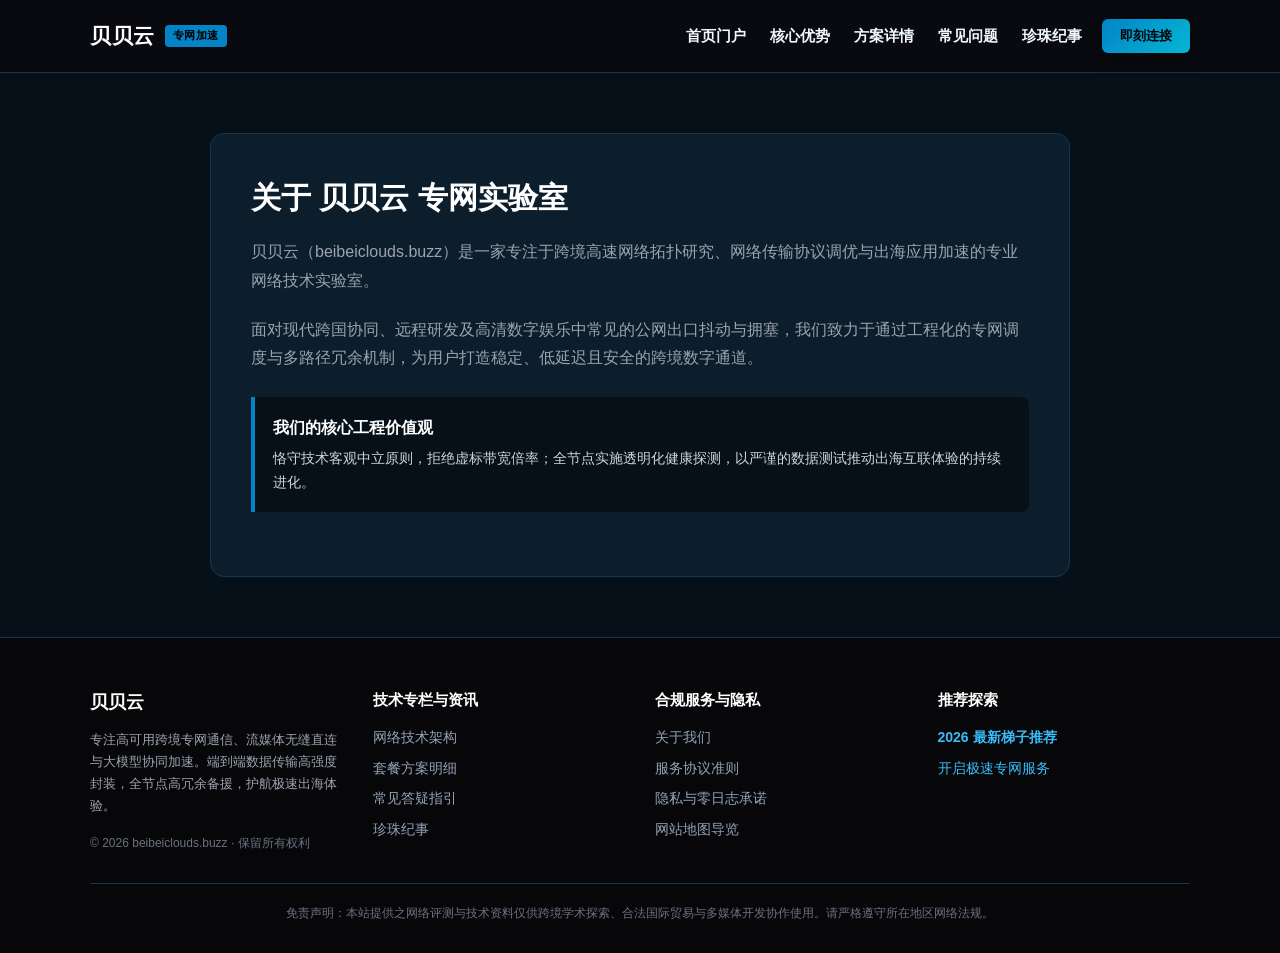
==== about.html @ 67e5f4f5 "feat: deploy beibeiclouds.buzz bespoke design, unique hero layout, card grid & SEO articles" ====
<!DOCTYPE html>
<html lang="zh-CN">
<head>
  <meta charset="UTF-8">
  <meta name="viewport" content="width=device-width, initial-scale=1.0">
  <title>关于我们 - 贝贝云 纯净海洋构想</title>
  <meta name="description" content="了解 贝贝云 团队对纯净跨洋通信的执着追求与技术中立的测试初衷。">
  <link rel="canonical" href="https://beibeiclouds.buzz/about.html">
  <link rel="stylesheet" href="style.css">
</head>
<body>
  
  <header class="navbar">
    <div class="container nav-inner">
      <a href="index.html" class="brand-logo">
        <span>贝贝云</span>
        <span class="brand-badge">专网加速</span>
      </a>
      <nav style="display:flex; align-items:center; gap:20px;">
        <ul class="nav-links">
          <li><a href="index.html">首页门户</a></li>
          <li><a href="index.html#features">核心优势</a></li>
          <li><a href="index.html#pricing">方案详情</a></li>
          <li><a href="index.html#faq">常见问题</a></li>
          <li><a href="pearl-chronicles.html">珍珠纪事</a></li>
        </ul>
        <a href="https://ww012.twilightaff.com/#/?code=A56DH1Af" class="btn-aff-cta" target="_blank" rel="nofollow" style="padding: 7px 18px; font-size: 13px;">即刻连接</a>
      </nav>
    </div>
  </header>


  <main style="padding: 60px 0;">
    <div class="container" style="max-width: 860px; background:#0c1d2c; border:1px solid #17364f; border-radius:14px; padding:40px;">
      
        <h1 style="font-size:30px; font-weight:800; color:#fff; margin-bottom:16px;">关于 贝贝云 专网实验室</h1>
        <p style="color:#9ca3af; line-height:1.8; margin-bottom:20px;">
          贝贝云（beibeiclouds.buzz）是一家专注于跨境高速网络拓扑研究、网络传输协议调优与出海应用加速的专业网络技术实验室。
        </p>
        <p style="color:#9ca3af; line-height:1.8; margin-bottom:20px;">
          面对现代跨国协同、远程研发及高清数字娱乐中常见的公网出口抖动与拥塞，我们致力于通过工程化的专网调度与多路径冗余机制，为用户打造稳定、低延迟且安全的跨境数字通道。
        </p>
        <div style="background:#061019; border-left:4px solid #0284c7; padding:18px; margin:24px 0; border-radius:0 8px 8px 0;">
          <h4 style="color:#fff; font-size:16px; margin-bottom:6px;">我们的核心工程价值观</h4>
          <p style="color:#d1d5db; font-size:14px; line-height:1.7;">
            恪守技术客观中立原则，拒绝虚标带宽倍率；全节点实施透明化健康探测，以严谨的数据测试推动出海互联体验的持续进化。
          </p>
        </div>
        
    </div>
  </main>

  
  <footer>
    <div class="container">
      <div class="footer-grid">
        <div>
          <div style="font-weight: 800; font-size: 18px; color: #fff; margin-bottom: 12px;">贝贝云</div>
          <p style="line-height: 1.7; font-size: 13px; color: #9ca3af; margin-bottom: 16px;">
            专注高可用跨境专网通信、流媒体无缝直连与大模型协同加速。端到端数据传输高强度封装，全节点高冗余备援，护航极速出海体验。
          </p>
          <div style="font-size: 12px; color: #6b7280;">© 2026 beibeiclouds.buzz · 保留所有权利</div>
        </div>
        <div>
          <h4 style="color: #fff; font-size: 15px; margin-bottom: 14px;">技术专栏与资讯</h4>
          <ul class="footer-links">
            <li><a href="index.html#features">网络技术架构</a></li>
            <li><a href="index.html#pricing">套餐方案明细</a></li>
            <li><a href="index.html#faq">常见答疑指引</a></li>
            <li><a href="pearl-chronicles.html">珍珠纪事</a></li>
          </ul>
        </div>
        <div>
          <h4 style="color: #fff; font-size: 15px; margin-bottom: 14px;">合规服务与隐私</h4>
          <ul class="footer-links">
            <li><a href="about.html">关于我们</a></li>
            <li><a href="terms.html">服务协议准则</a></li>
            <li><a href="privacy.html">隐私与零日志承诺</a></li>
            <li><a href="sitemap.html">网站地图导览</a></li>
          </ul>
        </div>
        <div>
          <h4 style="color: #fff; font-size: 15px; margin-bottom: 14px;">推荐探索</h4>
          <ul class="footer-links">

            <li><a href="https://dajichang.mom/" target="_blank" style="color: #38bdf8; font-weight: 600;">2026 最新梯子推荐</a></li>
            <li><a href="https://ww012.twilightaff.com/#/?code=A56DH1Af" target="_blank" rel="nofollow" style="color: #38bdf8;">开启极速专网服务</a></li>
    
          </ul>
        </div>
      </div>
      <div style="border-top: 1px solid #17364f; padding-top: 20px; text-align: center; font-size: 12px; color: #6b7280;">
        免责声明：本站提供之网络评测与技术资料仅供跨境学术探索、合法国际贸易与多媒体开发协作使用。请严格遵守所在地区网络法规。
      </div>
    </div>
  </footer>

</body>
</html>
---- style.css ----
/* ocean_pearl_aurora - beibeiclouds.buzz */
* { margin: 0; padding: 0; box-sizing: border-box; }
html { scroll-behavior: smooth; }
body { background-color: #061019; color: #f0f9ff; font-family: -apple-system, BlinkMacSystemFont, "Segoe UI", Roboto, "PingFang SC", "Hiragino Sans GB", "Microsoft YaHei", sans-serif; line-height: 1.6; overflow-x: hidden; position: relative; }
.container { max-width: 1140px; margin: 0 auto; padding: 0 20px; position: relative; z-index: 2; }
a { text-decoration: none; color: inherit; transition: all 0.25s ease; }

/* Navbar */
.navbar { background: rgba(10, 10, 16, 0.92); backdrop-filter: blur(16px); border-bottom: 1.5px solid #17364f; position: sticky; top: 0; z-index: 100; }
.nav-inner { display: flex; align-items: center; justify-content: space-between; height: 72px; }
.brand-logo { display: flex; align-items: center; gap: 10px; font-weight: 900; font-size: 21px; color: #fff; letter-spacing: 0.5px; }
.brand-badge { background: #0284c7; color: #000; font-size: 11px; padding: 2px 8px; border-radius: 4px; font-weight: 800; text-transform: uppercase; }
.nav-links { display: flex; gap: 24px; align-items: center; list-style: none; font-size: 15px; font-weight: 600; }
.nav-links a:hover { color: #38bdf8; }

/* Hero Base */
.hero-section { padding: 75px 0 65px; position: relative; overflow: hidden; }
.hero-tag { display: inline-block; background: rgba(255, 255, 255, 0.08); color: #38bdf8; border: 1px solid #0284c7; padding: 5px 14px; border-radius: 6px; font-size: 13px; font-weight: 700; margin-bottom: 18px; }
.hero-title { font-size: 38px; line-height: 1.25; font-weight: 900; color: #fff; margin-bottom: 18px; }
.hero-title-highlight { color: #38bdf8; }
.hero-desc { font-size: 16px; color: #94a3b8; line-height: 1.7; margin-bottom: 28px; }
.hero-actions { display: flex; gap: 16px; align-items: center; flex-wrap: wrap; margin-bottom: 24px; }
.btn-aff-cta { display: inline-flex; align-items: center; justify-content: center; padding: 13px 32px; font-weight: 800; font-size: 15px; border-radius: 6px; background: linear-gradient(135deg, #0284c7, #06b6d4); color: #000; box-shadow: 0 4px 20px rgba(0, 0, 0, 0.4); }
.btn-aff-cta:hover { transform: translateY(-2px); }
.btn-tizi-dofollow { display: inline-flex; align-items: center; justify-content: center; padding: 12px 26px; font-weight: 700; font-size: 15px; border-radius: 6px; border: 1.5px solid #17364f; background: #0c1d2c; color: #38bdf8; }
.btn-tizi-dofollow:hover { border-color: #38bdf8; }

/* Features */
.features-grid { display: grid; grid-template-columns: repeat(auto-fit, minmax(260px, 1fr)); gap: 24px; }
.feature-card { background: #0c1d2c; border: 1px solid #17364f; border-radius: 12px; padding: 26px; transition: transform 0.25s ease, border-color 0.25s ease; }
.feature-card:hover { transform: translateY(-4px); border-color: #0284c7; }
.feature-icon { font-size: 28px; margin-bottom: 14px; display: inline-block; }
.feature-title { font-size: 18px; font-weight: 700; color: #fff; margin-bottom: 8px; }
.feature-desc { font-size: 14px; color: #94a3b8; line-height: 1.65; }

/* Pricing */
.pricing-section { padding: 70px 0; background: #061019; }
.pricing-grid { display: grid; grid-template-columns: repeat(auto-fit, minmax(280px, 1fr)); gap: 28px; }
.price-card { background: #0c1d2c; border: 1px solid #17364f; border-radius: 14px; padding: 32px 24px; position: relative; display: flex; flex-direction: column; text-align: center; }
.price-card.featured { border-color: #0284c7; box-shadow: 0 0 25px rgba(0, 0, 0, 0.3); }
.price-tag { font-size: 36px; font-weight: 800; color: #fff; margin: 16px 0; }
.price-tag span { font-size: 14px; font-weight: 400; color: #94a3b8; }
.price-features { list-style: none; margin: 20px 0; text-align: left; font-size: 14px; color: #cbd5e1; line-height: 2; }
.price-features li::before { content: "⚡ "; color: #38bdf8; }

/* Footer */
footer { background: #07070a; border-top: 1px solid #17364f; padding: 50px 0 30px; font-size: 14px; color: #94a3b8; position: relative; z-index: 2; }
.footer-grid { display: grid; grid-template-columns: repeat(auto-fit, minmax(200px, 1fr)); gap: 30px; margin-bottom: 30px; }
.footer-links { list-style: none; display: flex; flex-direction: column; gap: 8px; }
.footer-links a:hover { color: #fff; }

@media(max-width: 868px) {
  .hero-grid { grid-template-columns: 1fr !important; text-align: center; }
  .hero-actions { justify-content: center; }
  .nav-links { display: none; }
}

/* Layout: Text Left (1.15fr), Graphic Right (0.85fr) */
.hero-grid { display: grid; grid-template-columns: 1.15fr 0.85fr; gap: 40px; align-items: center; }

/* Article Card Grid & Hover Effects */
.article-card { transition: transform 0.25s ease, box-shadow 0.25s ease, border-color 0.25s ease; }
.article-card:hover { transform: translateY(-4px); border-color: #0284c7 !important; box-shadow: 0 10px 25px rgba(0,0,0,0.25) !important; }
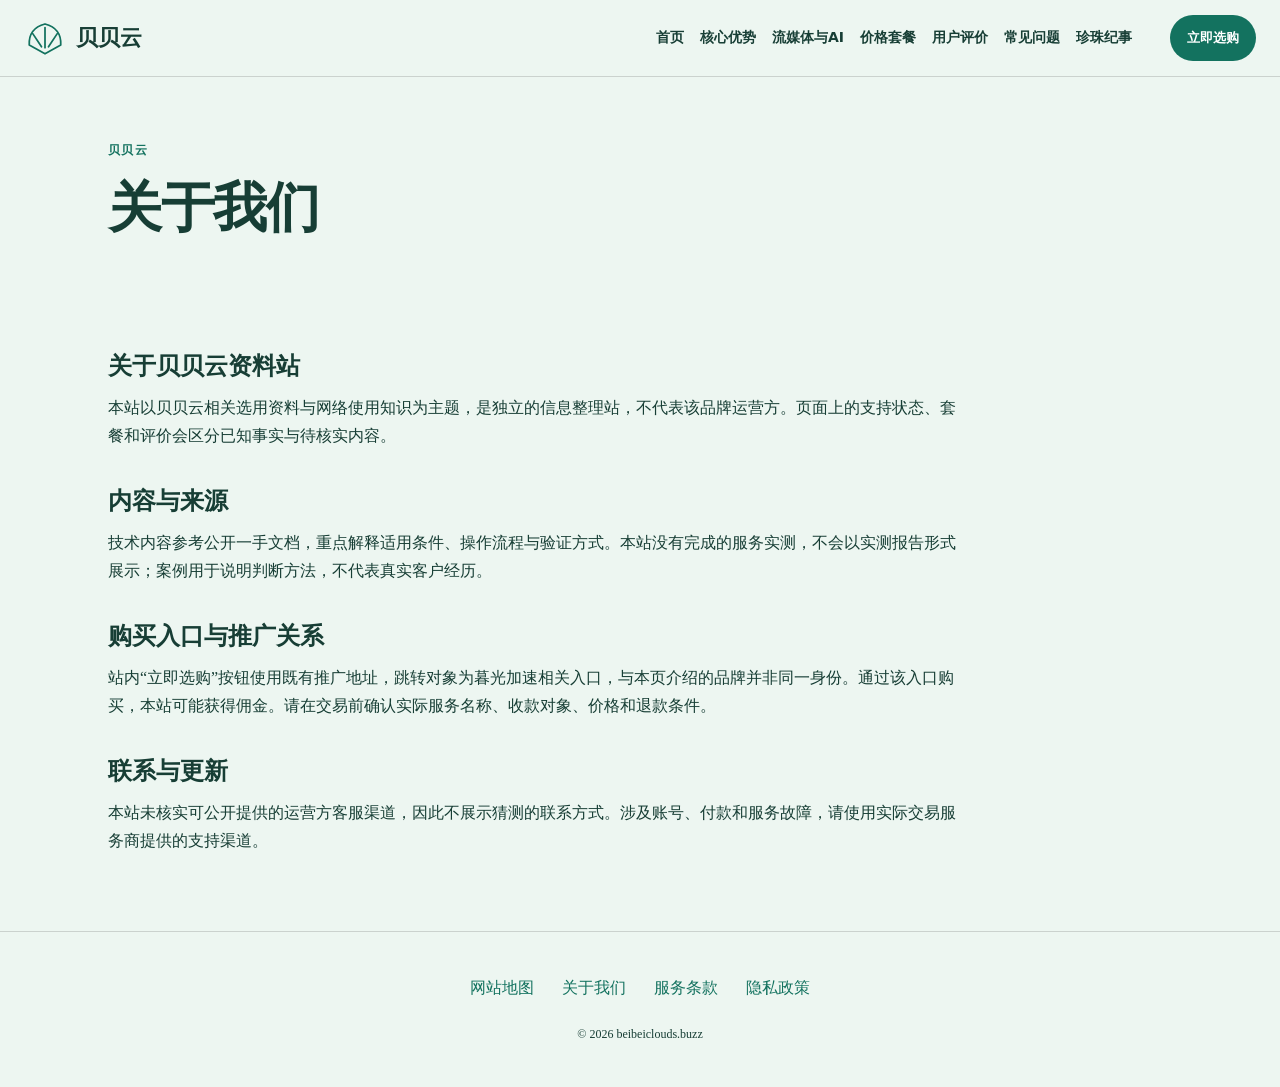
==== commit ae47b6cb: "Update layout: single-row nav, prominent hyperlinks, clickable cards, remove menu suffix" ====
--- a/about.html
+++ b/about.html
@@ -1,99 +1,2 @@
 <!DOCTYPE html>
-<html lang="zh-CN">
-<head>
-  <meta charset="UTF-8">
-  <meta name="viewport" content="width=device-width, initial-scale=1.0">
-  <title>关于我们 - 贝贝云 纯净海洋构想</title>
-  <meta name="description" content="了解 贝贝云 团队对纯净跨洋通信的执着追求与技术中立的测试初衷。">
-  <link rel="canonical" href="https://beibeiclouds.buzz/about.html">
-  <link rel="stylesheet" href="style.css">
-</head>
-<body>
-  
-  <header class="navbar">
-    <div class="container nav-inner">
-      <a href="index.html" class="brand-logo">
-        <span>贝贝云</span>
-        <span class="brand-badge">专网加速</span>
-      </a>
-      <nav style="display:flex; align-items:center; gap:20px;">
-        <ul class="nav-links">
-          <li><a href="index.html">首页门户</a></li>
-          <li><a href="index.html#features">核心优势</a></li>
-          <li><a href="index.html#pricing">方案详情</a></li>
-          <li><a href="index.html#faq">常见问题</a></li>
-          <li><a href="pearl-chronicles.html">珍珠纪事</a></li>
-        </ul>
-        <a href="https://ww012.twilightaff.com/#/?code=A56DH1Af" class="btn-aff-cta" target="_blank" rel="nofollow" style="padding: 7px 18px; font-size: 13px;">即刻连接</a>
-      </nav>
-    </div>
-  </header>
-
-
-  <main style="padding: 60px 0;">
-    <div class="container" style="max-width: 860px; background:#0c1d2c; border:1px solid #17364f; border-radius:14px; padding:40px;">
-      
-        <h1 style="font-size:30px; font-weight:800; color:#fff; margin-bottom:16px;">关于 贝贝云 专网实验室</h1>
-        <p style="color:#9ca3af; line-height:1.8; margin-bottom:20px;">
-          贝贝云（beibeiclouds.buzz）是一家专注于跨境高速网络拓扑研究、网络传输协议调优与出海应用加速的专业网络技术实验室。
-        </p>
-        <p style="color:#9ca3af; line-height:1.8; margin-bottom:20px;">
-          面对现代跨国协同、远程研发及高清数字娱乐中常见的公网出口抖动与拥塞，我们致力于通过工程化的专网调度与多路径冗余机制，为用户打造稳定、低延迟且安全的跨境数字通道。
-        </p>
-        <div style="background:#061019; border-left:4px solid #0284c7; padding:18px; margin:24px 0; border-radius:0 8px 8px 0;">
-          <h4 style="color:#fff; font-size:16px; margin-bottom:6px;">我们的核心工程价值观</h4>
-          <p style="color:#d1d5db; font-size:14px; line-height:1.7;">
-            恪守技术客观中立原则，拒绝虚标带宽倍率；全节点实施透明化健康探测，以严谨的数据测试推动出海互联体验的持续进化。
-          </p>
-        </div>
-        
-    </div>
-  </main>
-
-  
-  <footer>
-    <div class="container">
-      <div class="footer-grid">
-        <div>
-          <div style="font-weight: 800; font-size: 18px; color: #fff; margin-bottom: 12px;">贝贝云</div>
-          <p style="line-height: 1.7; font-size: 13px; color: #9ca3af; margin-bottom: 16px;">
-            专注高可用跨境专网通信、流媒体无缝直连与大模型协同加速。端到端数据传输高强度封装，全节点高冗余备援，护航极速出海体验。
-          </p>
-          <div style="font-size: 12px; color: #6b7280;">© 2026 beibeiclouds.buzz · 保留所有权利</div>
-        </div>
-        <div>
-          <h4 style="color: #fff; font-size: 15px; margin-bottom: 14px;">技术专栏与资讯</h4>
-          <ul class="footer-links">
-            <li><a href="index.html#features">网络技术架构</a></li>
-            <li><a href="index.html#pricing">套餐方案明细</a></li>
-            <li><a href="index.html#faq">常见答疑指引</a></li>
-            <li><a href="pearl-chronicles.html">珍珠纪事</a></li>
-          </ul>
-        </div>
-        <div>
-          <h4 style="color: #fff; font-size: 15px; margin-bottom: 14px;">合规服务与隐私</h4>
-          <ul class="footer-links">
-            <li><a href="about.html">关于我们</a></li>
-            <li><a href="terms.html">服务协议准则</a></li>
-            <li><a href="privacy.html">隐私与零日志承诺</a></li>
-            <li><a href="sitemap.html">网站地图导览</a></li>
-          </ul>
-        </div>
-        <div>
-          <h4 style="color: #fff; font-size: 15px; margin-bottom: 14px;">推荐探索</h4>
-          <ul class="footer-links">
-
-            <li><a href="https://dajichang.mom/" target="_blank" style="color: #38bdf8; font-weight: 600;">2026 最新梯子推荐</a></li>
-            <li><a href="https://ww012.twilightaff.com/#/?code=A56DH1Af" target="_blank" rel="nofollow" style="color: #38bdf8;">开启极速专网服务</a></li>
-    
-          </ul>
-        </div>
-      </div>
-      <div style="border-top: 1px solid #17364f; padding-top: 20px; text-align: center; font-size: 12px; color: #6b7280;">
-        免责声明：本站提供之网络评测与技术资料仅供跨境学术探索、合法国际贸易与多媒体开发协作使用。请严格遵守所在地区网络法规。
-      </div>
-    </div>
-  </footer>
-
-</body>
-</html>
+<html lang="zh-CN"><head><meta charset="UTF-8"><meta name="viewport" content="width=device-width,initial-scale=1"><title>关于我们｜贝贝云·珍珠纪事</title><meta name="description" content="珍珠纪事的关于我们：说明贝贝云资料整理、内容使用与第三方服务边界。"><meta name="keywords" content="贝贝云,关于我们,珍珠纪事,网络使用指南"><link rel="canonical" href="https://beibeiclouds.buzz/about.html"><meta property="og:type" content="website"><meta property="og:title" content="关于我们｜贝贝云·珍珠纪事"><meta property="og:description" content="珍珠纪事的关于我们：说明贝贝云资料整理、内容使用与第三方服务边界。"><meta property="og:url" content="https://beibeiclouds.buzz/about.html"><meta property="og:image" content="https://beibeiclouds.buzz/share.png"><meta property="og:locale" content="zh_CN"><link rel="icon" href="favicon.svg" type="image/svg+xml"><link rel="stylesheet" href="style.css"><script defer src="menu.js"></script><script type="application/ld+json">{"@context": "https://schema.org", "@type": "WebPage", "name": "关于我们｜贝贝云·珍珠纪事", "url": "https://beibeiclouds.buzz/about.html", "description": "珍珠纪事的关于我们：说明贝贝云资料整理、内容使用与第三方服务边界。", "inLanguage": "zh-CN"}</script></head><body class="site-0 hero-B review-0 faq-0 nav-0"><header class="site-header"><div class="nav-wrap"><a class="brand" href="index.html"><svg class="brand-mark" viewBox="0 0 48 48" aria-hidden="true"><path d="M6 32Q5 13 24 8Q43 13 42 32L24 42Z M24 12V35 M10 19L20 34 M38 19L28 34" fill="none" stroke="currentColor" stroke-width="2" stroke-linecap="round" stroke-linejoin="round"/></svg><span>贝贝云</span></a><nav id="site-menu" aria-label="主导航"><a href="index.html">首页</a><a href="index.html#features">核心优势</a><a href="index.html#streaming">流媒体与AI</a><a href="index.html#pricing">价格套餐</a><a href="index.html#testimonials">用户评价</a><a href="index.html#faq">常见问题</a><a href="pearl-chronicles.html">珍珠纪事</a></nav><div class="nav-actions"><a class="button compact" href="https://ww012.twilightaff.com/#/?code=A56DH1Af" target="_blank" rel="sponsored nofollow noopener">立即选购</a><button type="button" class="menu-toggle" aria-label="切换主导航菜单" aria-controls="site-menu" aria-expanded="false"><span></span><span></span></button></div></div></header><main class="site-main"><header class="page-heading"><span class="eyebrow">贝贝云</span><h1>关于我们</h1></header><div class="prose"><h2>关于贝贝云资料站</h2><p>本站以贝贝云相关选用资料与网络使用知识为主题，是独立的信息整理站，不代表该品牌运营方。页面上的支持状态、套餐和评价会区分已知事实与待核实内容。</p><h2>内容与来源</h2><p>技术内容参考公开一手文档，重点解释适用条件、操作流程与验证方式。本站没有完成的服务实测，不会以实测报告形式展示；案例用于说明判断方法，不代表真实客户经历。</p><h2>购买入口与推广关系</h2><p>站内“立即选购”按钮使用既有推广地址，跳转对象为暮光加速相关入口，与本页介绍的品牌并非同一身份。通过该入口购买，本站可能获得佣金。请在交易前确认实际服务名称、收款对象、价格和退款条件。</p><h2>联系与更新</h2><p>本站未核实可公开提供的运营方客服渠道，因此不展示猜测的联系方式。涉及账号、付款和服务故障，请使用实际交易服务商提供的支持渠道。</p></div></main><footer class="site-footer"><nav aria-label="页脚导航"><a href="sitemap.html">网站地图</a><a href="about.html">关于我们</a><a href="terms.html">服务条款</a><a href="privacy.html">隐私政策</a></nav><p>© 2026 beibeiclouds.buzz</p></footer></body></html>
--- a/style.css
+++ b/style.css
@@ -1,63 +1,187 @@
-/* ocean_pearl_aurora - beibeiclouds.buzz */
-* { margin: 0; padding: 0; box-sizing: border-box; }
-html { scroll-behavior: smooth; }
-body { background-color: #061019; color: #f0f9ff; font-family: -apple-system, BlinkMacSystemFont, "Segoe UI", Roboto, "PingFang SC", "Hiragino Sans GB", "Microsoft YaHei", sans-serif; line-height: 1.6; overflow-x: hidden; position: relative; }
-.container { max-width: 1140px; margin: 0 auto; padding: 0 20px; position: relative; z-index: 2; }
-a { text-decoration: none; color: inherit; transition: all 0.25s ease; }
+:root{--bg:#edf6f1;--ink:#173e35;--accent:#13725f;--panel:#ffffff70;--line:#00000025;--button-ink:#ffffff;--font:Georgia,"Noto Serif SC","Songti SC",SimSun,serif;--width:1120px;--radius:28px;}
+*{box-sizing:border-box}html{scroll-behavior:smooth}body{margin:0;background:var(--bg);color:var(--ink);font-family:var(--font);line-height:1.75}a{color:var(--accent);text-decoration-thickness:1px;text-underline-offset:4px}a:visited{color:var(--accent)}a:hover{text-decoration:underline}button,a{-webkit-tap-highlight-color:transparent}button{font:inherit}a:focus-visible,button:focus-visible,summary:focus-visible{outline:3px solid var(--accent);outline-offset:5px}svg{max-width:100%}h1,h2,h3,p{margin-top:0}h1{font-size:clamp(30px,4.2vw,58px);line-height:1.2;letter-spacing:-.025em;max-width:19ch}h2{font-size:clamp(25px,3vw,38px);line-height:1.3;margin-bottom:12px}h3{font-size:19px;line-height:1.5}p{overflow-wrap:anywhere}img{max-width:100%;height:auto}.site-header{position:sticky;top:0;z-index:20;background:var(--bg);border-bottom:1px solid var(--line)}.nav-wrap{max-width:1440px;padding:15px 24px;margin:auto;display:flex;align-items:center;gap:24px}.brand{color:var(--ink)!important;display:flex;align-items:center;gap:10px;font-weight:800;white-space:nowrap;text-decoration:none;font-size:22px}.brand-mark{width:42px;height:42px;color:var(--accent)}#site-menu{display:flex;gap:17px;margin-left:auto;align-items:center}#site-menu a{font:600 13px/1.4 system-ui,sans-serif;text-decoration:none;color:var(--ink);white-space:nowrap}#site-menu a:hover{color:var(--accent)}.nav-actions{display:flex;align-items:center;gap:10px;margin-left:auto}.button{display:inline-flex;align-items:center;justify-content:center;background:var(--accent);color:var(--button-ink)!important;padding:13px 24px;border-radius:var(--radius);font:700 15px/1.5 system-ui,sans-serif;text-decoration:none;min-height:46px;white-space:nowrap}.button:hover{filter:brightness(.94);text-decoration:none}.compact{font-size:13px;padding:10px 17px}.menu-toggle{display:none;width:44px;height:44px;border:1px solid var(--line);background:transparent;border-radius:8px;color:var(--ink);align-items:center;justify-content:center;flex-direction:column;gap:6px}.menu-toggle span{display:block;width:20px;height:2px;background:currentColor}.site-main{max-width:var(--width);margin:auto;padding:0 28px;position:relative;z-index:1}.hero-section{min-height:600px;padding:72px 0;display:grid;grid-template-columns:1.1fr .9fr;gap:52px;align-items:center}.hero-intro{font-size:18px;max-width:40em}.eyebrow{display:block;color:var(--accent);font:700 12px/1.6 system-ui,sans-serif;letter-spacing:.12em;margin-bottom:16px}.hero-actions{display:flex;gap:24px;align-items:center;flex-wrap:wrap;margin-top:30px}.text-button{font-weight:700;min-height:44px;display:inline-flex;align-items:center}.hero-art{min-width:0;width:100%;display:flex;justify-content:center;align-items:center;animation:art-sway 9s ease-in-out infinite}.hero-art>svg{width:100%;height:auto!important;aspect-ratio:13/11;max-height:460px!important}.hero-A .hero-art{grid-column:1;grid-row:1}.hero-A .hero-copy{grid-column:2}.hero-C .hero-section{grid-template-columns:1fr;text-align:center;gap:28px;padding-bottom:40px}.hero-C h1,.hero-C .hero-intro{margin-left:auto;margin-right:auto}.hero-C .hero-actions{justify-content:center}.hero-C .hero-art{width:min(660px,100%);margin:auto}.hero-D .hero-section{display:block;text-align:center;min-height:620px;padding-top:130px}.hero-D h1,.hero-D .hero-intro{margin-left:auto;margin-right:auto}.hero-D .hero-actions{justify-content:center}.hero-D .hero-section>.hero-art{display:none}.site-art{position:fixed;inset:70px 0 0;pointer-events:none;z-index:0;display:flex;align-items:center;justify-content:center;opacity:.15;animation:art-sway 12s ease-in-out infinite}.site-art>svg{width:85vw;height:80vh!important;max-height:none!important}.section{padding:70px 0;border-top:1px solid var(--line);scroll-margin-top:100px}.section-heading{margin-bottom:32px}.section-intro{max-width:750px;margin-bottom:26px}.features{display:grid;gap:24px}.feature{display:flex;gap:20px;padding:24px;border:1px solid var(--line);border-radius:var(--radius);background:var(--panel)}.feature>svg{width:46px;height:46px;flex-shrink:0;color:var(--accent)}.feature p{margin-bottom:0}.features.tiles{grid-template-columns:repeat(2,minmax(0,1fr))}.features.rail{grid-template-columns:repeat(4,minmax(0,1fr))}.features.rail .feature{display:block;padding:22px 18px}.features.rail .feature svg{margin-bottom:14px}.features.list .feature{border-width:0 0 1px;border-radius:0;background:transparent}.features.list{grid-template-columns:1fr}.features.list .feature>div{display:grid;grid-template-columns:220px 1fr;gap:28px}.use-cases{display:grid;gap:24px}.use-cases.columns{grid-template-columns:repeat(3,minmax(0,1fr))}.use-case{padding:28px;background:var(--panel);border-radius:var(--radius);position:relative;border:1px solid var(--line)}.use-cases.rows .use-case{display:grid;grid-template-columns:50px 170px 1fr;gap:12px 24px;align-items:start}.use-cases.rows .use-case>p:not(.platforms),.use-cases.rows .status{grid-column:3}.use-cases.steps .use-case:nth-child(2){margin-left:7%}.use-cases.steps .use-case:nth-child(3){margin-left:14%}.item-no,.review-mark{color:var(--accent);font-size:26px;font-weight:700}.platforms{font-size:14px;color:var(--accent)}.status{font-size:12px;border-top:1px solid var(--line);padding-top:10px;display:block}.plans{display:grid;gap:22px}.plans.cards{grid-template-columns:repeat(3,minmax(0,1fr))}.plan{padding:28px;border:1px solid var(--line);border-radius:var(--radius);background:var(--panel)}.price-value{font-size:24px;font-weight:700;color:var(--accent)}dl{margin:20px 0}dl>div{display:flex;justify-content:space-between;gap:12px;padding:10px 0;border-bottom:1px solid var(--line);font-size:14px}dd{margin:0}.plans.table .plan{display:grid;grid-template-columns:1fr 1fr 2fr;gap:8px 24px;align-items:center}.plans.table .plan>h3{grid-column:1}.plans.table .price-value{grid-column:2;grid-row:1/3}.plans.table dl{grid-column:3;grid-row:1/4;margin:0}.plans.table .small{grid-column:1/3}.small{font-size:12px;opacity:.8}.reviews{display:grid;grid-template-columns:repeat(3,minmax(0,1fr));gap:28px}.review{padding:28px 0;border-top:3px solid var(--accent)}.review h3{margin-top:16px}.faq-list{max-width:900px}.faq-list details{padding:18px 0;border-bottom:1px solid var(--line)}summary{cursor:pointer;font-weight:700;padding-right:20px}details p{margin:16px 0 4px;max-width:75ch}.site-footer{position:relative;z-index:1;padding:42px 24px;border-top:1px solid var(--line);background:var(--bg);text-align:center}.site-footer nav{display:flex;gap:28px;justify-content:center;flex-wrap:wrap}.site-footer p{font-size:12px;margin:22px 0 0}.page-heading{padding:64px 0 38px}.page-heading h1{max-width:25ch}.article-list{display:grid;gap:28px;padding-bottom:70px;counter-reset:stories}.article-card{border:1px solid var(--line);background:var(--panel);border-radius:var(--radius);padding:30px;counter-increment:stories;position:relative}.article-card::before{content:counter(stories,decimal-leading-zero);display:block;font-size:26px;color:var(--accent);margin-bottom:16px}.article-card h2{font-size:23px}.article-card p{margin-bottom:20px}.article-list.split{grid-template-columns:repeat(2,minmax(0,1fr))}.article-list.stack{grid-template-columns:1fr}.article-list.stack .article-card{display:grid;grid-template-columns:64px 1fr 1fr;gap:20px}.article-list.stack .article-card a{grid-column:2}.article-list.mosaic{grid-template-columns:repeat(3,minmax(0,1fr))}.article-list.mosaic .article-card:first-child{grid-column:span 2}.article-page{max-width:850px;margin:auto;padding:56px 0 80px}.article-page h1{max-width:100%;font-size:clamp(28px,3.5vw,44px)}.article-page .lead{font-size:18px;padding-bottom:24px;border-bottom:1px solid var(--line)}.article-body h2{font-size:25px;margin:40px 0 18px}.article-body p{font-size:17px;line-height:1.95;margin-bottom:20px}.article-body a,.article-body a:visited{color:var(--accent);font-weight:700}.sources{margin-top:40px;padding-top:20px;border-top:1px solid var(--line);font-size:12px}.sources p{overflow-wrap:anywhere}.prose{max-width:850px;padding-bottom:60px}.prose h2{font-size:24px;margin-top:36px}.map-links{list-style:none;padding:0;display:grid;gap:14px}.site-0 .section-heading,.site-6 .section-heading,.site-12 .section-heading{border-left:5px solid var(--accent);padding-left:22px}.site-1 .section-heading,.site-7 .section-heading,.site-13 .section-heading{text-align:center}.site-2 .section-heading,.site-8 .section-heading,.site-14 .section-heading{display:flex;align-items:baseline;gap:30px;flex-wrap:wrap}.site-3 .section,.site-9 .section,.site-15 .section{border-top-width:3px}.site-4 .feature,.site-10 .feature,.site-16 .feature{border-inline-start:5px solid var(--accent)}.site-5 .use-case,.site-11 .use-case,.site-17 .use-case{border-top:4px solid var(--accent)}@keyframes art-sway{0%,100%{transform:translateY(0)}50%{transform:translateY(-8px)}}
+@media(max-width:1240px){#site-menu{display:none;position:absolute;left:0;right:0;top:100%;padding:22px;background:var(--bg);border-bottom:1px solid var(--line);box-shadow:0 12px 20px #0001;margin:0;flex-direction:column;align-items:stretch;gap:0}#site-menu.is-open{display:flex}#site-menu a{padding:12px}.menu-toggle{display:flex}.features.rail{grid-template-columns:repeat(2,minmax(0,1fr))}.nav-wrap{position:relative}.nav-actions{margin-left:auto}}
+@media(max-width:768px){.site-main{padding:0 22px}.hero-section,.hero-A .hero-section{grid-template-columns:1fr;gap:24px;padding:42px 0;min-height:0}.hero-A .hero-copy,.hero-A .hero-art{grid-column:auto;grid-row:auto}.hero-A .hero-copy{order:0}.hero-A .hero-art{order:1}.hero-art>svg{max-height:340px!important}.hero-D .hero-section{padding:75px 0;min-height:520px}.hero-intro{font-size:16px}.hero-copy h1{max-width:21ch}.section{padding:48px 0}.features.tiles,.features.rail,.use-cases.columns,.plans.cards,.reviews,.article-list.split,.article-list.mosaic{grid-template-columns:1fr}.features.list .feature>div{display:block}.features.rail .feature{display:flex}.use-cases.rows .use-case{display:block}.use-cases.steps .use-case:nth-child(n){margin-left:0}.plans.table .plan{display:block}.article-list.mosaic .article-card:first-child{grid-column:auto}.article-list.stack .article-card{display:block}.page-heading{padding-top:40px}.article-page{padding-top:38px}.article-body p{font-size:16px}.nav-wrap{padding:12px 16px;gap:12px}.brand{font-size:19px;gap:7px}.brand-mark{width:32px;height:32px}.compact{padding:10px 12px;font-size:12px}.site-footer nav{gap:14px 24px}.site-art{opacity:.09}.section-heading{display:block!important}}
+@media(max-width:360px){.site-main{padding:0 16px}.nav-wrap{padding:10px 12px}.brand-mark{width:28px}.brand{font-size:17px}.nav-actions{gap:7px}.compact{padding:9px}.menu-toggle{width:38px;height:40px}.hero-actions{gap:18px}.feature,.plan,.use-case,.article-card{padding:21px}.hero-copy h1{font-size:29px}}
+@media(prefers-reduced-motion:reduce){html{scroll-behavior:auto}*,*::before,*::after{animation:none!important;transition:none!important}}
 
-/* Navbar */
-.navbar { background: rgba(10, 10, 16, 0.92); backdrop-filter: blur(16px); border-bottom: 1.5px solid #17364f; position: sticky; top: 0; z-index: 100; }
-.nav-inner { display: flex; align-items: center; justify-content: space-between; height: 72px; }
-.brand-logo { display: flex; align-items: center; gap: 10px; font-weight: 900; font-size: 21px; color: #fff; letter-spacing: 0.5px; }
-.brand-badge { background: #0284c7; color: #000; font-size: 11px; padding: 2px 8px; border-radius: 4px; font-weight: 800; text-transform: uppercase; }
-.nav-links { display: flex; gap: 24px; align-items: center; list-style: none; font-size: 15px; font-weight: 600; }
-.nav-links a:hover { color: #38bdf8; }
+.review-1 .reviews{grid-template-columns:1fr}.review-1 .review{display:grid;grid-template-columns:70px 180px 1fr;gap:14px;align-items:baseline;padding:22px 0;border-top-width:1px}.review-1 .review h3{margin:0}.review-1 .review .small{grid-column:3}.review-2 .reviews{grid-template-columns:1.3fr 1fr}.review-2 .review:first-child{grid-row:span 2;padding:36px;border:1px solid var(--line);border-radius:var(--radius);background:var(--panel)}.faq-1 .faq-list{max-width:none;display:grid;grid-template-columns:1fr 1fr;gap:24px}.faq-1 details:last-child{grid-column:span 2}.faq-2 .faq-list{margin-left:22%;border-left:3px solid var(--accent);padding-left:28px}.site-0 .hero-section{grid-template-columns:1.25fr .75fr}.site-1 .hero-section{grid-template-columns:1.1fr 1fr}.site-4 .hero-section{gap:90px}.site-5 .hero-copy{border-left:3px solid var(--accent);padding-left:30px}.site-6 .hero-art{border:1px solid var(--line);border-radius:50%;padding:25px}.site-7 .hero-section{padding-top:52px}.site-7 .hero-art{max-width:520px}.site-9 h1{font-size:clamp(32px,4.8vw,65px)}.site-10 .hero-section{grid-template-columns:.8fr 1.2fr}.site-11 .hero-copy{max-width:900px;margin:auto}.site-13 .hero-art{max-width:570px}.site-14 .hero-copy{border-bottom:4px solid var(--accent);padding-bottom:32px}.site-15 h1{font-weight:500;letter-spacing:-.04em}.site-17 .hero-section{gap:80px}.site-art{opacity:.3}.hero-D .article-page,.hero-D .prose{background:color-mix(in srgb,var(--bg) 88%,transparent);padding:36px}.hero-D .hero-copy{position:relative}.hero-D .hero-copy::before{content:'';position:absolute;inset:-25px -15px;background:radial-gradient(ellipse,var(--bg),transparent 75%);z-index:-1;pointer-events:none}
+@media(min-width:1241px){.nav-1 .nav-wrap{display:grid;grid-template-columns:1fr auto 1fr;gap:10px 30px}.nav-1 .brand{grid-column:2;grid-row:1;justify-content:center}.nav-1 .nav-actions{grid-column:3;grid-row:1}.nav-1 #site-menu{grid-column:1/4;grid-row:2;justify-content:center;margin:auto;padding-top:6px}.nav-1 .section{scroll-margin-top:160px}.nav-2 .nav-wrap{display:grid;grid-template-columns:auto 1fr auto;gap:10px 35px}.nav-2 .brand{grid-row:1/3}.nav-2 #site-menu{grid-column:2/4;grid-row:2;justify-content:flex-end;margin:0}.nav-2 .nav-actions{grid-column:3;grid-row:1}.nav-2 .section{scroll-margin-top:150px}}
+@media(max-width:768px){.hero-section{grid-template-columns:1fr!important;gap:26px!important}.hero-copy{border-left:0!important;padding-left:0!important}.review-1 .review{display:block}.review-1 .review h3{margin:12px 0}.review-2 .reviews{grid-template-columns:1fr}.review-2 .review:first-child{grid-row:auto;padding:24px}.faq-1 .faq-list{grid-template-columns:1fr;gap:0}.faq-1 details:last-child{grid-column:auto}.faq-2 .faq-list{margin-left:0;padding-left:20px}.site-art{opacity:.22}.hero-D .article-page,.hero-D .prose{padding:26px 10px}}
+.site-2 .site-art{opacity:.85}.site-12 .site-art{opacity:1}.site-12 .site-art path{opacity:.65}.site-16 .site-art{opacity:.6}@media(max-width:768px){.site-2 .site-art{opacity:.7}.site-12 .site-art{opacity:1}.site-16 .site-art{opacity:.5}}.site-5 .hero-art{position:relative}.site-5 .hero-art>svg:first-child{position:absolute;inset:0}.site-5 .coffee-mark{position:relative}.roast-bean{animation:roast-rock 9s ease-in-out infinite}@keyframes roast-rock{0%,100%{transform:rotate(-3deg)}50%{transform:rotate(5deg)}}@media(prefers-reduced-motion:reduce){.roast-bean{animation:none!important}}h1,h2{text-wrap:balance}
+/* Card presentation revision */
+a,a:link,a:visited,a:hover,a:focus{text-decoration:none!important}.features,.features.rail,.features.tiles,.features.list{display:grid;grid-template-columns:repeat(2,minmax(0,1fr));gap:24px}.features.list .feature>div{display:block}.feature,.features.rail .feature{display:block;padding:28px}.feature>svg{margin-bottom:16px}.use-cases,.use-cases.rows,.use-cases.steps,.use-cases.columns{display:grid;grid-template-columns:repeat(3,minmax(0,1fr));gap:24px}.use-cases.rows .use-case{display:block}.use-cases.steps .use-case:nth-child(n){margin-left:0}.plans,.plans.table,.plans.cards{grid-template-columns:repeat(3,minmax(0,1fr));align-items:stretch}.plans.table .plan,.plan{display:flex;flex-direction:column;padding:30px;border-radius:var(--radius)}.plan .price-value{font-size:40px;margin:16px 0}.price-value small{font-size:14px;font-weight:400}.quota{padding:18px 0;border-top:1px solid var(--line);border-bottom:1px solid var(--line)}.quota strong{font-size:28px}.plan ul{padding-left:19px;flex:1}.plan li{margin:14px 0}.reviews,.review-1 .reviews,.review-2 .reviews{display:grid;grid-template-columns:repeat(3,minmax(0,1fr));gap:24px}.review,.review-1 .review,.review-2 .review:first-child{display:block;grid-row:auto;padding:26px;border:1px solid var(--line);border-radius:var(--radius);background:var(--panel)}.faq-1 .faq-list{display:block}.faq-2 .faq-list{margin-left:0}.site-5 .hero-copy{border-left:0;padding-left:0}@media(max-width:768px){.features,.features.rail,.features.tiles,.features.list,.use-cases,.use-cases.rows,.use-cases.steps,.use-cases.columns,.plans,.plans.cards,.plans.table,.reviews,.review-1 .reviews,.review-2 .reviews{grid-template-columns:1fr}}
 
-/* Hero Base */
-.hero-section { padding: 75px 0 65px; position: relative; overflow: hidden; }
-.hero-tag { display: inline-block; background: rgba(255, 255, 255, 0.08); color: #38bdf8; border: 1px solid #0284c7; padding: 5px 14px; border-radius: 6px; font-size: 13px; font-weight: 700; margin-bottom: 18px; }
-.hero-title { font-size: 38px; line-height: 1.25; font-weight: 900; color: #fff; margin-bottom: 18px; }
-.hero-title-highlight { color: #38bdf8; }
-.hero-desc { font-size: 16px; color: #94a3b8; line-height: 1.7; margin-bottom: 28px; }
-.hero-actions { display: flex; gap: 16px; align-items: center; flex-wrap: wrap; margin-bottom: 24px; }
-.btn-aff-cta { display: inline-flex; align-items: center; justify-content: center; padding: 13px 32px; font-weight: 800; font-size: 15px; border-radius: 6px; background: linear-gradient(135deg, #0284c7, #06b6d4); color: #000; box-shadow: 0 4px 20px rgba(0, 0, 0, 0.4); }
-.btn-aff-cta:hover { transform: translateY(-2px); }
-.btn-tizi-dofollow { display: inline-flex; align-items: center; justify-content: center; padding: 12px 26px; font-weight: 700; font-size: 15px; border-radius: 6px; border: 1.5px solid #17364f; background: #0c1d2c; color: #38bdf8; }
-.btn-tizi-dofollow:hover { border-color: #38bdf8; }
+/* Final vertical cards, including the independent article index. */
+.features,.features.rail,.features.tiles,.features.list{grid-template-columns:repeat(4,minmax(0,1fr));align-items:stretch}
+.feature,.features.list .feature,.features.rail .feature{display:flex;flex-direction:column;border:1px solid var(--line);border-radius:var(--radius);background:var(--panel);padding:25px 22px;min-height:275px}
+.features.list .feature>div{display:block}.feature p{font-size:15px}.feature>svg{margin:0 0 18px}.use-case{min-height:280px;display:flex!important;flex-direction:column}.use-case .platforms{margin-top:0}
+.plan{min-height:430px}.plan ul{margin-bottom:0}.reviews .review{min-height:270px}.reviews .review .small{line-height:1.8}
+.article-list,.article-list.split,.article-list.stack,.article-list.mosaic{grid-template-columns:repeat(3,minmax(0,1fr));align-items:stretch}
+.article-list .article-card,.article-list.stack .article-card{display:flex;flex-direction:column;gap:0;min-height:320px;padding:28px}.article-list.mosaic .article-card:first-child{grid-column:auto}.article-card a{margin-top:auto;align-self:flex-start;padding:8px 0}.article-card h2{font-size:22px}
+@media(max-width:1100px) and (min-width:769px){.features,.features.rail,.features.tiles,.features.list{grid-template-columns:repeat(2,minmax(0,1fr))}.article-list,.article-list.split,.article-list.stack,.article-list.mosaic{grid-template-columns:repeat(2,minmax(0,1fr))}.plan{padding:22px!important}.price-value{font-size:34px!important}}
+@media(max-width:768px){.features,.features.rail,.features.tiles,.features.list,.article-list,.article-list.split,.article-list.stack,.article-list.mosaic{grid-template-columns:1fr}.feature,.features.list .feature,.features.rail .feature,.use-case,.reviews .review{min-height:0}.plan{min-height:400px}.article-list .article-card{min-height:265px}.hero-art{max-width:100%}.site-art{max-width:100vw}}
 
-/* Features */
-.features-grid { display: grid; grid-template-columns: repeat(auto-fit, minmax(260px, 1fr)); gap: 24px; }
-.feature-card { background: #0c1d2c; border: 1px solid #17364f; border-radius: 12px; padding: 26px; transition: transform 0.25s ease, border-color 0.25s ease; }
-.feature-card:hover { transform: translateY(-4px); border-color: #0284c7; }
-.feature-icon { font-size: 28px; margin-bottom: 14px; display: inline-block; }
-.feature-title { font-size: 18px; font-weight: 700; color: #fff; margin-bottom: 8px; }
-.feature-desc { font-size: 14px; color: #94a3b8; line-height: 1.65; }
+/* ==========================================================================
+   Navigation Alignment, Article Hyperlinks & Clickable Cards Update
+   ========================================================================== */
 
-/* Pricing */
-.pricing-section { padding: 70px 0; background: #061019; }
-.pricing-grid { display: grid; grid-template-columns: repeat(auto-fit, minmax(280px, 1fr)); gap: 28px; }
-.price-card { background: #0c1d2c; border: 1px solid #17364f; border-radius: 14px; padding: 32px 24px; position: relative; display: flex; flex-direction: column; text-align: center; }
-.price-card.featured { border-color: #0284c7; box-shadow: 0 0 25px rgba(0, 0, 0, 0.3); }
-.price-tag { font-size: 36px; font-weight: 800; color: #fff; margin: 16px 0; }
-.price-tag span { font-size: 14px; font-weight: 400; color: #94a3b8; }
-.price-features { list-style: none; margin: 20px 0; text-align: left; font-size: 14px; color: #cbd5e1; line-height: 2; }
-.price-features li::before { content: "⚡ "; color: #38bdf8; }
-
-/* Footer */
-footer { background: #07070a; border-top: 1px solid #17364f; padding: 50px 0 30px; font-size: 14px; color: #94a3b8; position: relative; z-index: 2; }
-.footer-grid { display: grid; grid-template-columns: repeat(auto-fit, minmax(200px, 1fr)); gap: 30px; margin-bottom: 30px; }
-.footer-links { list-style: none; display: flex; flex-direction: column; gap: 8px; }
-.footer-links a:hover { color: #fff; }
-
-@media(max-width: 868px) {
-  .hero-grid { grid-template-columns: 1fr !important; text-align: center; }
-  .hero-actions { justify-content: center; }
-  .nav-links { display: none; }
+/* 1. Ensure CTA button and all menu items stay on the exact same row */
+.site-header .nav-wrap,
+.nav-0 .nav-wrap,
+.nav-1 .nav-wrap,
+.nav-2 .nav-wrap {
+  display: flex !important;
+  align-items: center !important;
+  justify-content: flex-start !important;
+  gap: 20px !important;
+  flex-wrap: nowrap !important;
+  grid-template-columns: none !important;
+  grid-template-rows: none !important;
 }
 
-/* Layout: Text Left (1.15fr), Graphic Right (0.85fr) */
-.hero-grid { display: grid; grid-template-columns: 1.15fr 0.85fr; gap: 40px; align-items: center; }
+.site-header .brand,
+.nav-0 .brand,
+.nav-1 .brand,
+.nav-2 .brand {
+  flex-shrink: 0 !important;
+  margin-right: auto !important;
+  grid-column: auto !important;
+  grid-row: auto !important;
+}
 
-/* Article Card Grid & Hover Effects */
-.article-card { transition: transform 0.25s ease, box-shadow 0.25s ease, border-color 0.25s ease; }
-.article-card:hover { transform: translateY(-4px); border-color: #0284c7 !important; box-shadow: 0 10px 25px rgba(0,0,0,0.25) !important; }
+.site-header #site-menu,
+.nav-0 #site-menu,
+.nav-1 #site-menu,
+.nav-2 #site-menu {
+  display: flex !important;
+  align-items: center !important;
+  gap: 16px !important;
+  margin: 0 !important;
+  padding: 0 !important;
+  flex-shrink: 0 !important;
+  grid-column: auto !important;
+  grid-row: auto !important;
+}
+
+.site-header #site-menu a,
+.nav-0 #site-menu a,
+.nav-1 #site-menu a,
+.nav-2 #site-menu a {
+  white-space: nowrap !important;
+  font-size: 14px !important;
+}
+
+.site-header .nav-actions,
+.nav-0 .nav-actions,
+.nav-1 .nav-actions,
+.nav-2 .nav-actions {
+  display: flex !important;
+  align-items: center !important;
+  gap: 12px !important;
+  margin-left: 18px !important;
+  flex-shrink: 0 !important;
+  grid-column: auto !important;
+  grid-row: auto !important;
+}
+
+.site-header .nav-actions .button,
+.nav-0 .nav-actions .button,
+.nav-1 .nav-actions .button,
+.nav-2 .nav-actions .button {
+  white-space: nowrap !important;
+}
+
+/* Responsive mobile drawer below 980px */
+@media (max-width: 980px) {
+  .site-header #site-menu,
+  .nav-0 #site-menu,
+  .nav-1 #site-menu,
+  .nav-2 #site-menu {
+    display: none !important;
+    position: absolute !important;
+    left: 0 !important;
+    right: 0 !important;
+    top: 100% !important;
+    padding: 18px 24px !important;
+    background: var(--bg) !important;
+    border-bottom: 1px solid var(--line) !important;
+    box-shadow: 0 12px 24px rgba(0, 0, 0, 0.15) !important;
+    flex-direction: column !important;
+    align-items: stretch !important;
+    gap: 0 !important;
+    z-index: 100 !important;
+  }
+  .site-header #site-menu.is-open,
+  .nav-0 #site-menu.is-open,
+  .nav-1 #site-menu.is-open,
+  .nav-2 #site-menu.is-open {
+    display: flex !important;
+  }
+  .site-header #site-menu a,
+  .nav-0 #site-menu a,
+  .nav-1 #site-menu a,
+  .nav-2 #site-menu a {
+    padding: 12px 0 !important;
+    border-bottom: 1px solid var(--line) !important;
+  }
+  .site-header #site-menu a:last-child,
+  .nav-0 #site-menu a:last-child,
+  .nav-1 #site-menu a:last-child,
+  .nav-2 #site-menu a:last-child {
+    border-bottom: none !important;
+  }
+  .site-header .menu-toggle {
+    display: flex !important;
+  }
+}
+
+/* 2. Article & prose hyperlinks prominent colored styling */
+.article-page a:not(.button):not(.brand),
+.article-body a:not(.button):not(.brand),
+.prose a:not(.button):not(.brand),
+article a:not(.button):not(.brand) {
+  color: var(--accent) !important;
+  font-weight: 700 !important;
+  text-decoration: underline !important;
+  text-decoration-thickness: 2px !important;
+  text-underline-offset: 4px !important;
+  transition: opacity 0.2s ease !important;
+}
+
+.article-page a:not(.button):not(.brand):hover,
+.article-body a:not(.button):not(.brand):hover,
+.prose a:not(.button):not(.brand):hover,
+article a:not(.button):not(.brand):hover {
+  text-decoration: underline !important;
+  opacity: 0.8 !important;
+}
+
+/* 3. Entire Article Card Clickable */
+.article-list .article-card,
+.article-card {
+  position: relative !important;
+  cursor: pointer !important;
+  transition: transform 0.2s ease, box-shadow 0.2s ease, border-color 0.2s ease !important;
+}
+
+.article-list .article-card:hover,
+.article-card:hover {
+  transform: translateY(-4px) !important;
+  box-shadow: 0 10px 24px rgba(0, 0, 0, 0.15) !important;
+  border-color: var(--accent) !important;
+}
+
+.article-card a {
+  color: var(--accent) !important;
+  font-weight: 700 !important;
+  position: static !important;
+}
+
+.article-card a::after {
+  content: "" !important;
+  position: absolute !important;
+  inset: 0 !important;
+  z-index: 2 !important;
+  cursor: pointer !important;
+}
